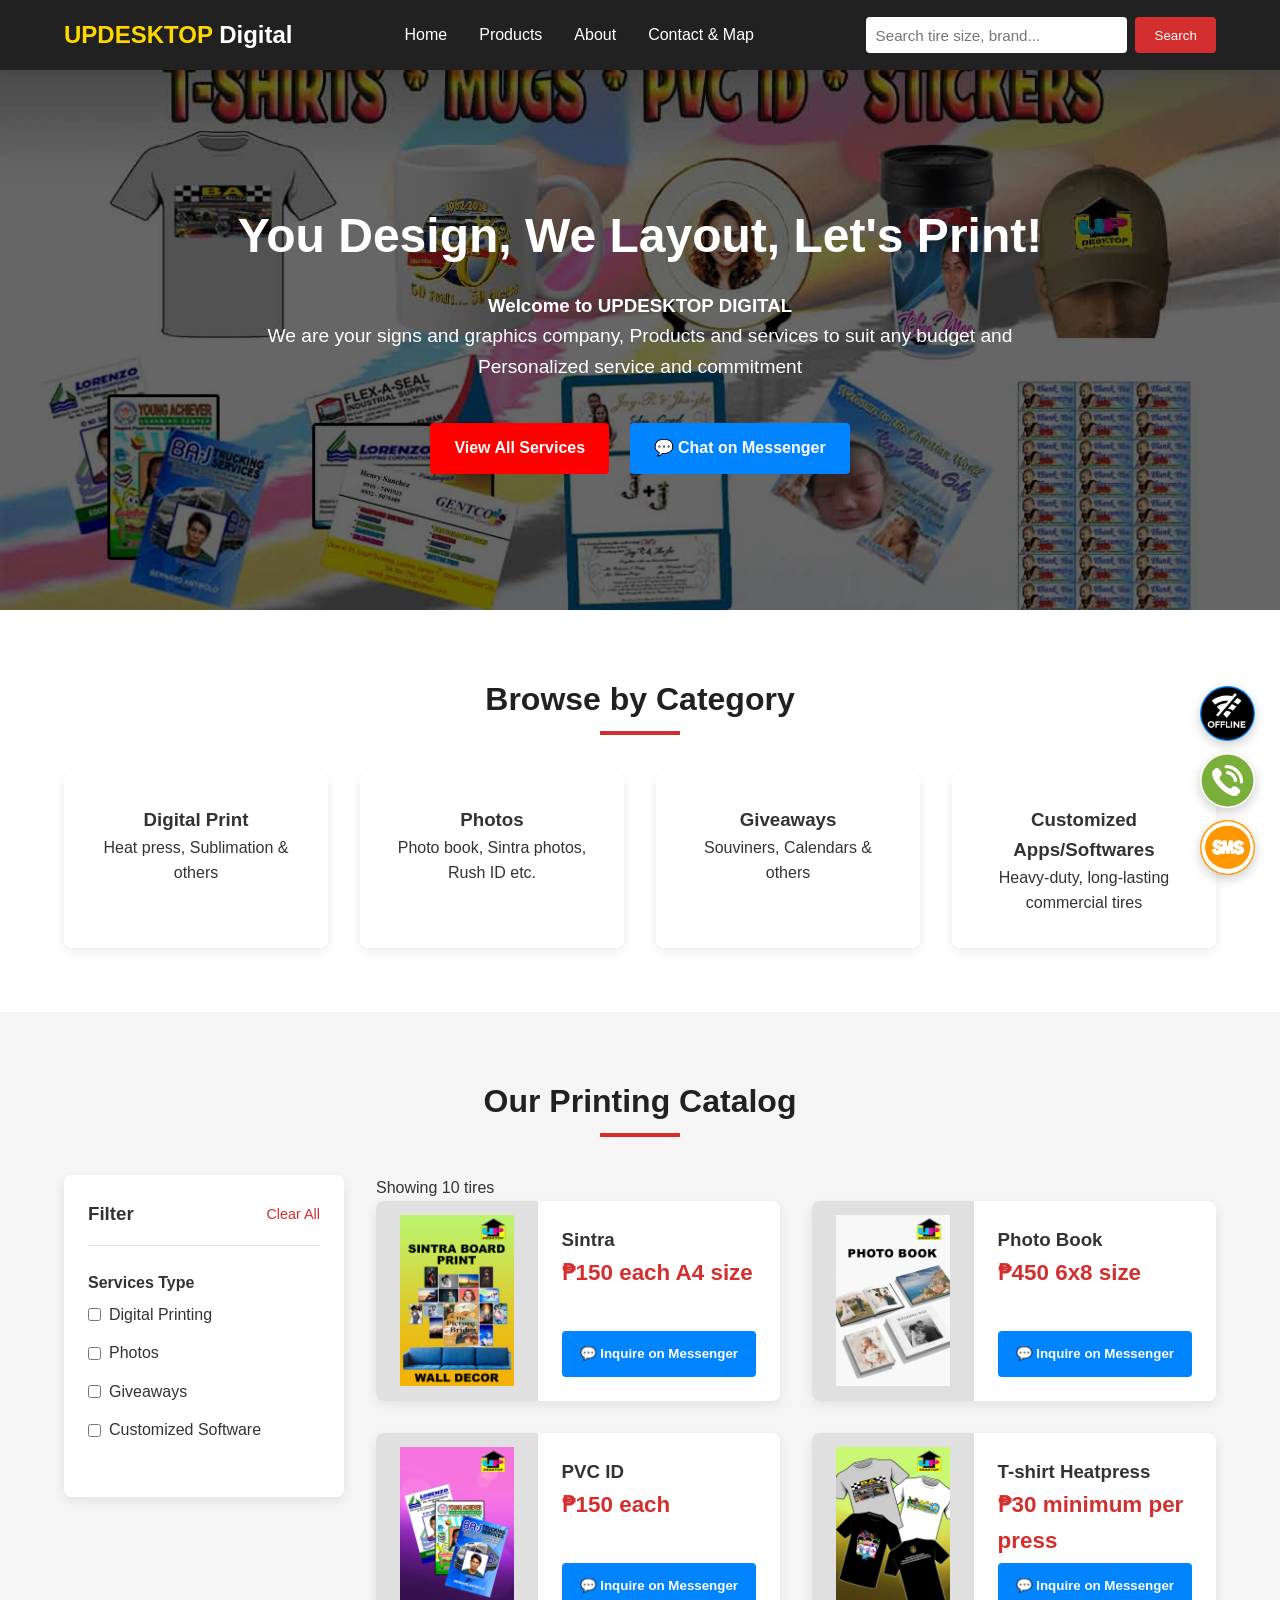
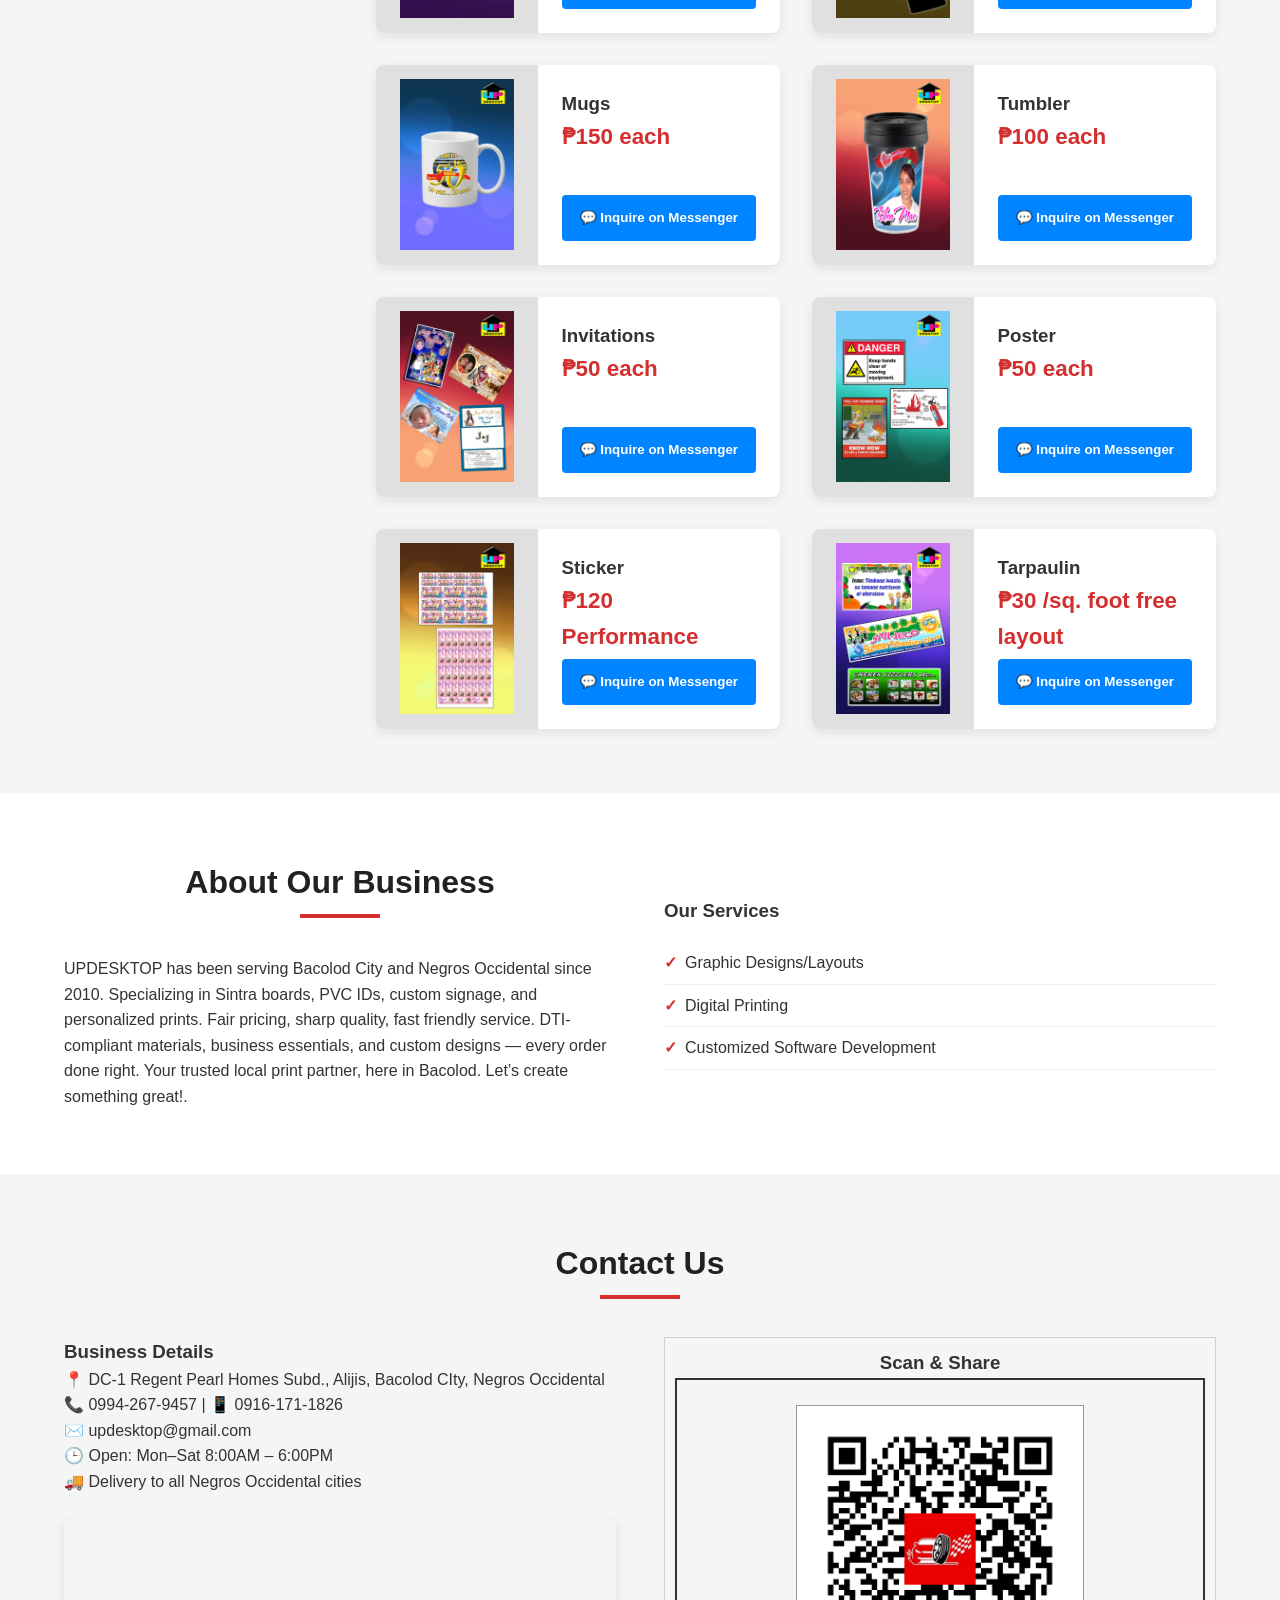
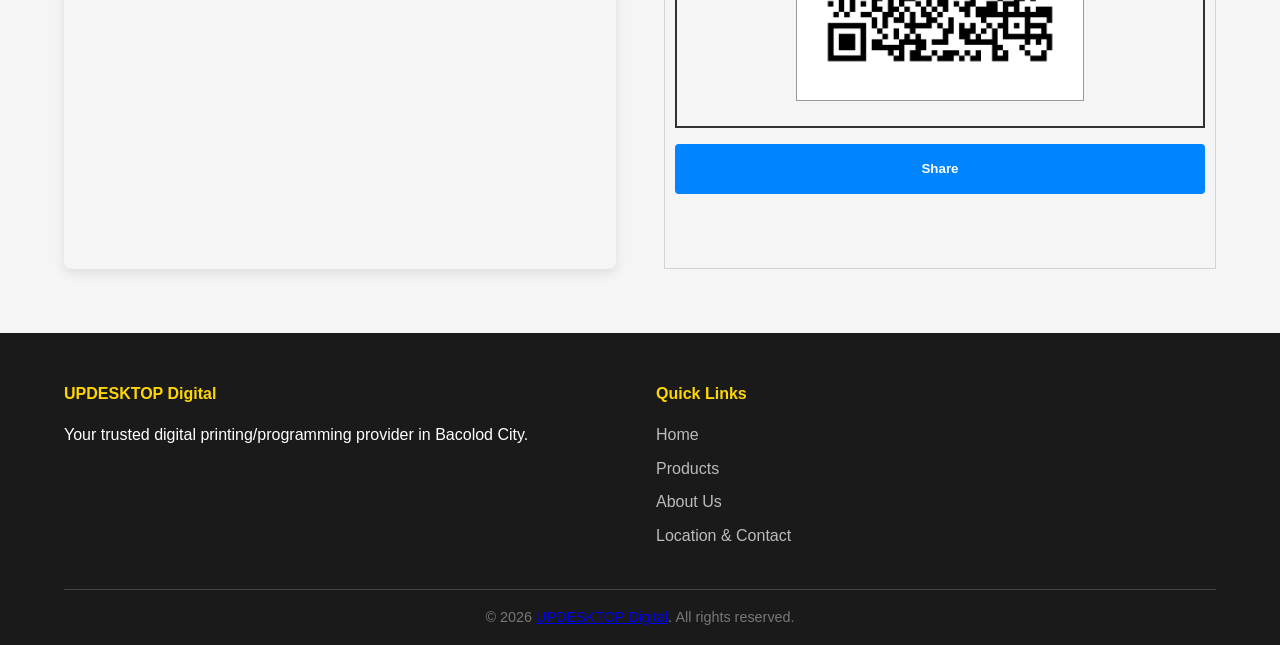
==== updesktop/index.html @ 38e4cfe5 "Add files via upload" ====
<!DOCTYPE html>
<html lang="en">
<head>
    <meta charset="UTF-8">
    <meta name="viewport" content="width=device-width, initial-scale=1.0, maximum-scale=1.0, user-scalable=no">
    <title>JEFFREY B. ENAD</title>
    <!-- PWA Meta Tags -->
    <meta name="description" content="Top-quality tires for cars, SUVs, trucks & heavy equipment in Bacolod City. Best prices, fast delivery & fitting services.">
    <meta name="theme-color" content="#d32f2f">
    <meta name="mobile-web-app-capable" content="yes">
    <meta name="apple-mobile-web-app-capable" content="yes">
    <meta name="apple-mobile-web-app-status-bar-style" content="black-translucent">
    <meta name="apple-mobile-web-app-title" content="Tire Supply">
    
    <link rel="apple-touch-icon" sizes="57x57" href="favicon/apple-icon-57x57.png">
    <link rel="apple-touch-icon" sizes="60x60" href="favicon/apple-icon-60x60.png">
    <link rel="apple-touch-icon" sizes="72x72" href="favicon/apple-icon-72x72.png">
    <link rel="apple-touch-icon" sizes="76x76" href="favicon/apple-icon-76x76.png">
    <link rel="apple-touch-icon" sizes="114x114" href="favicon/apple-icon-114x114.png">
    <link rel="apple-touch-icon" sizes="120x120" href="favicon/apple-icon-120x120.png">
    <link rel="apple-touch-icon" sizes="144x144" href="favicon/apple-icon-144x144.png">
    <link rel="apple-touch-icon" sizes="152x152" href="favicon/apple-icon-152x152.png">
    <link rel="apple-touch-icon" sizes="180x180" href="favicon/apple-icon-180x180.png">
    <link rel="icon" type="image/png" sizes="192x192"  href="favicon/android-icon-192x192.png">
    <link rel="icon" type="image/png" sizes="32x32" href="favicon/favicon-32x32.png">
    <link rel="icon" type="image/png" sizes="96x96" href="favicon/favicon-96x96.png">
    <link rel="icon" type="image/png" sizes="16x16" href="favicon/favicon-16x16.png">
    <link rel="shortcut icon" href="favicon/favicon.ico">

    <link rel="manifest" href="site.webmanifest">
    <meta name="msapplication-TileColor" content="#ffffff">
    <meta name="msapplication-TileImage" content="favicon/ms-icon-144x144.png">

    <script>
      var CURR_CLIENTCODE = '';
      var CURR_CLIENTNAME = '';
      var CURR_SITE = '';
      var CURR_MESSENGER = '';
      var CURR_TELNO='';
      var CURR_COLOR=''; var CURR_BGCOLOR='';
      var JBE_ONLINE=true;
      //var data=[];
      //const data=fetchData('./enadsys.json');
      
    </script>

    <style>
        * {
            margin: 0;
            padding: 0;
            box-sizing: border-box;
            font-family: 'Segoe UI', Tahoma, Geneva, Verdana, sans-serif;
        }

        :root {
            --primary: #d32f2f;
            --secondary: #212121;
            --accent: #fbc02d;
            --light: #f5f5f5;
            --dark: #1a1a1a;
            --text: #333;
            --white: #ffffff;
            --border: #ddd;
            --messenger: #0084ff;
            --call: #28a745;
            --email: #ff9800;
        }

        body {
            color: var(--text);
            line-height: 1.6;
        }

        /* Header */
        header {
            background: var(--secondary);
            padding: 1rem 5%;
            position: sticky;
            top: 0;
            z-index: 100;
            box-shadow: 0 2px 10px rgba(0,0,0,0.1);
        }

        .nav-container {
            max-width: 1400px;
            margin: 0 auto;
            display: flex;
            justify-content: space-between;
            align-items: center;
            flex-wrap: wrap;
            gap: 1rem;
        }

        .logo {
            font-size: 1.5rem;
            font-weight: 700;
            color: var(--accent);
            text-decoration: none;
            cursor: pointer;
        }

        .logo span { color: var(--white); }

        .nav-links {
            display: flex;
            gap: 2rem;
            list-style: none;
        }

        .nav-links a {
            color: var(--white);
            text-decoration: none;
            font-weight: 500;
            transition: color 0.3s;
        }

        .nav-links a:hover { color: var(--accent); }

        .search-bar {
            display: flex;
            gap: 0.5rem;
            flex: 1;
            max-width: 350px;
        }

        .search-bar input {
            flex: 1;
            padding: 0.6rem;
            border: none;
            border-radius: 4px;
            font-size: 0.95rem;
        }

        .search-bar button {
            background: var(--primary);
            color: var(--white);
            border: none;
            padding: 0.6rem 1.2rem;
            border-radius: 4px;
            cursor: pointer;
            transition: background 0.3s;
            font-weight: 500;
        }

        .search-bar button:hover { background: #b71c1c; }

        .mobile-menu {
            display: none;
            font-size: 2rem;
            cursor: pointer;
            padding: 0.5rem;
            line-height: 1;
            user-select: none;
        }

        @media (max-width: 768px) {
            .mobile-menu { display: block; }
            .nav-links {
                display: none;
                width: 100%;
                flex-direction: column;
                gap: 1rem;
                padding: 1rem 0;
                margin-top: 0.5rem;
                border-top: 1px solid #444;
            }
            .nav-links.active { display: flex; }
            .search-bar {
                order: 3;
                width: 100%;
                max-width: 100%;
                margin-top: 0.5rem;
            }
        }

        /* Hero Section */
        .hero {
            background: linear-gradient(rgba(0,0,0,0.6), rgba(0,0,0,0.6)), url('mainpic.jpg?ixlib=rb-4.0.3&auto=format&fit=crop&w=1470&q=80') center/cover no-repeat;
            color: var(--white);
            padding: 8rem 5%;
            text-align: center;
        }

        .hero h1 { font-size: 3rem; margin-bottom: 1rem; }
        .hero p {
            font-size: 1.2rem;
            margin-bottom: 2rem;
            max-width: 800px;
            margin-inline: auto;
        }

        .btn {
            display: inline-flex;
            align-items: center;
            gap: 0.5rem;
            padding: 0.8rem 1.5rem;
            color: var(--white);
            text-decoration: none;
            border-radius: 4px;
            font-weight: 600;
            transition: background 0.3s;
            margin: 0.5rem;
            border: none;
            cursor: pointer;
            font-size: 1rem;
            background:red;
        }

        .btn:hover { filter: brightness(0.9); }
        .btn-primary { background: var(--primary); }
        .btn-messenger { background: var(--messenger); }
        .btn-call { background: var(--call); }
        .btn-email { background: var(--email); }

        /* Floating Action Buttons */
        .floating-buttons {
            position: fixed;
            bottom: 25px;
            right: 25px;
            display: flex;
            flex-direction: column;
            gap: 12px;
            z-index: 999;
        }
        .float-btn {
            width: 55px;
            height: 55px;
            border-radius: 50%;
            display: flex;
            align-items: center;
            justify-content: center;
            font-size: 24px;
            color: white;
            text-decoration: none;
            box-shadow: 0 4px 12px rgba(0,0,0,0.2);
            transition: transform 0.3s;
        }
        .float-btn:hover { transform: scale(1.1); }
        .float-messenger { background: var(--messenger); }
        .float-call { background: var(--call); background:white; }
        .float-email { background: var(--email); }

        @media (max-width: 768px) {
            .floating-buttons { bottom: 20px; right: 20px; }
            .float-btn { width: 48px; height: 48px; font-size: 20px; }
            .hero h1 { font-size: 2rem; }
        }

        /* Sections */
        section {
            padding: 4rem 5%;
            max-width: 1400px;
            margin: 0 auto;
        }

        .section-title {
            text-align: center;
            font-size: 2rem;
            margin-bottom: 3rem;
            color: var(--secondary);
            position: relative;
        }
        .section-title::after {
            content: '';
            width: 80px;
            height: 4px;
            background: var(--primary);
            position: absolute;
            bottom: -10px;
            left: 50%;
            transform: translateX(-50%);
        }

        /* Categories */
        .categories-grid {
            display: grid;
            grid-template-columns: repeat(auto-fit, minmax(250px, 1fr));
            gap: 2rem;
        }
        .category-card {
            background: var(--white);
            border-radius: 8px;
            box-shadow: 0 4px 12px rgba(0,0,0,0.08);
            padding: 2rem;
            text-align: center;
            transition: transform 0.3s;
            cursor: pointer;
        }
        .category-card:hover { transform: translateY(-8px); }

        /* Products Layout */
        .products-layout {
            display: grid;
            grid-template-columns: 280px 1fr;
            gap: 2rem;
            margin-top: 2rem;
        }
        .filter-sidebar {
            background: var(--white);
            border-radius: 8px;
            box-shadow: 0 4px 12px rgba(0,0,0,0.08);
            padding: 1.5rem;
            height: fit-content;
            position: sticky;
            top: 100px;
        }
        .filter-header {
            display: flex;
            justify-content: space-between;
            align-items: center;
            margin-bottom: 1.5rem;
            padding-bottom: 1rem;
            border-bottom: 1px solid var(--border);
        }
        .clear-filters {
            color: var(--primary);
            background: none;
            border: none;
            cursor: pointer;
            font-size: 0.9rem;
            font-weight: 500;
        }
        .filter-group { margin-bottom: 1.5rem; }
        .filter-option {
            display: flex;
            align-items: center;
            gap: 0.5rem;
            padding: 0.4rem 0;
            cursor: pointer;
        }
        .sort-select {
            width: 100%;
            padding: 0.5rem;
            border: 1px solid var(--border);
            border-radius: 4px;
            margin-top: 0.5rem;
        }
        .products-grid {
            display: grid;
            grid-template-columns: repeat(auto-fill, minmax(280px, 1fr));
            gap: 2rem;
        }
        .product-card {
            background: var(--white);
            border-radius: 8px;
            box-shadow: 0 4px 12px rgba(0,0,0,0.08);
            overflow: hidden;
            transition: transform 0.3s;
        }
        .product-card:hover { transform: translateY(-5px); }
        .product-img {
            width: 100%;
            height: 200px;
            background: #e0e0e0;
            display: flex;
            align-items: center;
            justify-content: center;
            font-size: 1.1rem;
            font-weight: 500;
            color: #757575;
        }
        .product-info { padding: 1.5rem; }
        .product-tags { display: flex; gap: 0.5rem; flex-wrap: wrap; margin-bottom: 1rem; }
        .tag { font-size: 0.75rem; padding: 0.2rem 0.5rem; border-radius: 3px; background: var(--light); }
        .tag.new { background: #e8f5e9; color: #2e7d32; }
        .tag.stock { background: #fff3e0; color: #e65100; }
        .product-price { font-size: 1.4rem; font-weight: 700; color: var(--primary); margin-bottom: 1rem; }
        .inquire-btn {
            width: 100%;
            padding: 0.7rem;
            background: var(--messenger);
            color: var(--white);
            border: none;
            border-radius: 4px;
            font-weight: 600;
            cursor: pointer;
            transition: background 0.3s;
            display: flex;
            align-items: center;
            justify-content: center;
            gap: 0.5rem;
        }
        .inquire-btn:hover { background: #0078e7; }
        .no-results { grid-column: 1/-1; text-align: center; padding: 4rem 2rem; color: #666; }

        /* Others */
        .two-col { display: grid; grid-template-columns: 1fr 1fr; gap: 3rem; align-items: center; }
        .services-list { list-style: none; margin-top: 1rem; }
        .services-list li { padding: 0.5rem 0; border-bottom: 1px solid #eee; }
        .services-list li::before { content: "✓"; color: var(--primary); font-weight: bold; margin-right: 0.5rem; }
        .contact-container { display: grid; grid-template-columns: 1fr 1fr; gap: 3rem; }
        .contact-form input, .contact-form textarea {
            width: 100%;
            padding: 0.8rem;
            margin-bottom: 1rem;
            border: 1px solid #ddd;
            border-radius: 4px;
            font-size: 1rem;
        }
        .contact-form button {
            width: 100%;
            padding: 0.8rem;
            background: var(--primary);
            color: var(--white);
            border: none;
            border-radius: 4px;
            font-weight: 600;
            cursor: pointer;
        }
        .contact-buttons {
            display: flex;
            flex-wrap: wrap;
            justify-content: center;
            gap: 0.8rem;
            margin-top: 1.5rem;
        }
        .map-container {
            margin-top: 1.5rem;
            border-radius: 8px;
            overflow: hidden;
            box-shadow: 0 4px 12px rgba(0,0,0,0.1);
            height: 350px;
        }
        .map-container iframe { width: 100%; height: 100%; border: 0; }
        footer { background: var(--dark); color: var(--white); padding: 3rem 5% 1rem; }
        .footer-content {
            max-width: 1400px;
            margin: 0 auto;
            display: grid;
            grid-template-columns: repeat(auto-fit, minmax(250px, 1fr));
            gap: 2rem;
            margin-bottom: 2rem;
        }
        .footer-col h4 { color: var(--accent); margin-bottom: 1rem; }
        .footer-col ul { list-style: none; }
        .footer-col ul li { margin-bottom: 0.5rem; }
        .footer-col ul li a { color: #bbb; text-decoration: none; }
        .footer-col ul li a:hover { color: var(--accent); }
        .copyright { padding-top: 1rem; border-top: 1px solid #444; color: #777; font-size: 0.9rem; text-align: center;}

        #snackbar {
        visibility: hidden;
        min-width: 250px;
        margin-left: -125px;
        background-color: #333;
        color: #fff;
        text-align: center;
        border-radius: 20px;
        padding: 16px;
        position: fixed;
        z-index: 1000;
        left: 50%;
        bottom: 100px;
        font-size: 17px;

        width:80%;
        left:10%; right:10%;
        margin:0 auto;
        height:auto; 
        }

        #snackbar.show {
        visibility: visible;
        -webkit-animation: fadein 0.5s, fadeout 0.5s 2.5s;
        animation: fadein 0.5s, fadeout 0.5s 2.5s;
        }

        /* Outer container */
        .outer {
        /* Enable Flexbox */
        display: flex;
        justify-content: center;   /* Horizontal center */
        align-items: center;       /* Vertical center */

        /* Define size so vertical centering works */
        width: 100%;
        height: 350px;
        border: 2px solid #333;
        background: #f5f5f5; 
        }

        /* Inner div to be centered */
        .inner {
        padding: 20px;
        background: white;
        border: 1px solid #999;
        }

        @media (max-width: 992px) {
            .products-layout, .two-col, .contact-container { grid-template-columns: 1fr; }
            .filter-sidebar { position: static; }
        }
    
    </style>
</head>
<body>
<div id="snackbar"></div> 
<!-- Floating Contact Buttons -->
<div class="floating-buttons">
    <!--a id="messengerLink" target="_blank" rel="noopener noreferrer" class="float-btn float-messenger" title="Chat with us on Messenger"><img src="../zzz_main/img/msgr.png" style="height:100%;"/></a-->
    <a href="javascript:jmessenger(2)"  class="float-btn float-messenger" title="Chat with us on Messenger"><img id="div_msgr" src="../zzz_main/img/offline.png" style="height:100%;"/></a>
    <a href="javascript:callText('call')" class="float-btn float-call" title="Call Us"><img src="../zzz_main/img/telephone.png" style="height:100%;"/></a>
    <a href="javascript:callText('text')" class="float-btn float-email" title="Send SMS"><img src="../zzz_main/img/sms.png" style="height:100%;"/></a>
</div>

<!-- Header -->
<header>
    <div class="nav-container">
        <div class="logo" style="color:white;" onclick="document.getElementById('home').scrollIntoView({behavior:'smooth'})">
          <span id="div_clientname" style="color:gold;"></span></span>
          <span>Digital</span>
        </div>
        <ul class="nav-links" id="mobile-nav">
            <li><a href="#home">Home</a></li>
            <li><a href="#products">Products</a></li>
            <li><a href="#about">About</a></li>
            <li><a href="#contact">Contact & Map</a></li>
        </ul>
        <div class="search-bar">
            <input type="text" id="main-search" placeholder="Search tire size, brand...">
            <button onclick="applyFilters()">Search</button>
        </div>
        <div class="mobile-menu" id="menu-toggle" style="color:white;">☰</div>
    </div>
</header>

<!-- Hero -->
<section class="hero" id="home">
    <h1>You Design, We Layout, Let's Print!</h1>
    <h3>Welcome to UPDESKTOP DIGITAL</h3>
    <p>
    We are your signs and graphics company, 
    Products and services to suit any budget and
    Personalized service and commitment
    </p>
    <a href="#products" class="btn">View All Services</a>
    <!--a href="https://m.me/radzspeed.bacolod?text=Hello%20Negros%20Tire%20Supply!%20I%20need%20tires%20for%20my%20vehicle." target="_blank" class="btn btn-messenger">💬 Chat on Messenger</a-->
    <a href="javascript:jmessenger(1)" class="btn btn-messenger">💬 Chat on Messenger</a>
</section>

<!-- Categories -->
<section id="categories">
    <h2 class="section-title">Browse by Category</h2>
    <div class="categories-grid">
        <div class="category-card" onclick="setCategory('digital')">
            <h3>Digital Print</h3>
            <p>Heat press, Sublimation & others</p>
        </div>
        <div class="category-card" onclick="setCategory('photo')">
            <h3>Photos</h3>
            <p>Photo book, Sintra photos, Rush ID etc.</p>
        </div>
        
        <div class="category-card" onclick="setCategory('giveaways')">
            <h3>Giveaways</h3>
            <p>Souviners, Calendars & others</p>
        </div>
        <div class="category-card" onclick="setCategory('software')">
            <h3>Customized Apps/Softwares</h3>
            <p>Heavy-duty, long-lasting commercial tires</p>
        </div>
    </div>
</section>

<!-- Products -->
<section id="products" style="background: var(--light);">
    <h2 class="section-title">Our Printing Catalog</h2>
    <div class="products-layout">
        <aside class="filter-sidebar">
            <div class="filter-header">
                <h3>Filter</h3>
                <button class="clear-filters" onclick="clearAllFilters()">Clear All</button>
            </div>
            <div class="filter-group">
                <h4>Services Type</h4>
                <label class="filter-option"><input type="checkbox" value="digital" class="filter-type"> Digital Printing</label>
                <label class="filter-option"><input type="checkbox" value="photo" class="filter-type"> Photos</label>
                <label class="filter-option"><input type="checkbox" value="giveaways" class="filter-type"> Giveaways</label>
                <label class="filter-option"><input type="checkbox" value="software" class="filter-type"> Customized Software</label>
            </div>
            <!--div class="filter-group">
                <h4>Brand</h4>
                <label class="filter-option"><input type="checkbox" value="Michelin" class="filter-brand"> Michelin</label>
                <label class="filter-option"><input type="checkbox" value="Bridgestone" class="filter-brand"> Bridgestone</label>
                <label class="filter-option"><input type="checkbox" value="Dunlop" class="filter-brand"> Dunlop</label>
                <label class="filter-option"><input type="checkbox" value="Goodyear" class="filter-brand"> Goodyear</label>
                <label class="filter-option"><input type="checkbox" value="Panther" class="filter-brand"> Panther</label>
            </div>
            <div class="filter-group">
                <h4>Price 1Range (₱)</h4>
                <label class="filter-option"><input type="checkbox" value="0-5000" class="filter-price"> Under ₱5,000</label>
                <label class="filter-option"><input type="checkbox" value="5000-10000" class="filter-price"> ₱5,000 – ₱10,000</label>
                <label class="filter-option"><input type="checkbox" value="10000+" class="filter-price"> Above ₱10,000</label>
            </div>
            <div class="filter-group">
                <h4>Sort By</h4>
                <select class="sort-select" id="sort-option" onchange="applyFilters()">
                    <option value="default">Featured</option>
                    <option value="price-asc">Price: Low to High</option>
                    <option value="price-desc">Price: High to Low</option>
                    <option value="name">Name A–Z</option>
                </select>
            </!div-->
        </aside>
        <div class="products-main">
            <div class="products-top-bar"><div id="results-count">Showing 8 tires</div></div>
            <div class="products-grid" id="products-grid"></div>
        </div>
    </div>
</section>

<!-- About -->
<section id="about">
    <div class="two-col">
        <div>
            <h2 class="section-title">About Our Business</h2>
            <p><span id="about_clientname">UPDESKTOP Digital</span> has been serving Bacolod City and Negros Occidental since 2010. Specializing in Sintra boards, PVC IDs, custom signage, and personalized prints. Fair pricing, sharp quality, fast friendly service. DTI-compliant materials, business essentials, and custom designs — every order done right. Your trusted local print partner, here in Bacolod. Let’s create something great!.</p>
        </div>
        <div>
            <h3>Our Services</h3>
            <ul class="services-list">
                <li>Graphic Designs/Layouts</li>
                <li>Digital Printing</li>
                <li>Customized Software Development</li>                
            </ul>
        </div>
    </div>
</section>

<!-- Contact & Map -->
<section id="contact" style="background: var(--light);">
    <h2 class="section-title">Contact Us</h2>
    <div class="contact-container">

        <div class="contact-details">
            <h3>Business Details</h3>
            <!--p>📍 123 Lacson Street, Bacolod City, Negros Occidental</p>
            <p>📞 034 123 4567 | 📱 0917 123 4567</p>
            <p>✉️ info@negrostiresupply.ph</p>
            <p>🕒 Open: Mon–Sat 8:00AM – 6:00PM</p>
            <p>🚚 Delivery to all Negros Occidental cities</p-->

            <p id="biz_address">📍 123 Lacson Street, Bacolod City, Negros Occidental</p>
            <p id="biz_tel">📞 034 123 4567 | 📱 0917 123 4567</p>
            <p id="biz_email">✉️ info@negrostiresupply.ph</p>
            <p>🕒 Open: Mon–Sat 8:00AM – 6:00PM</p>
            <p>🚚 Delivery to all Negros Occidental cities</p>
            <div class="map-container">
                <iframe id="mapFrame" src="https://www.google.com/maps/embed?pb=!1m18!1m12!1m3!1d3943.5678901234567!2d123.0319999!3d10.6704999!2m3!1f0!2f0!3f0!3m2!1i1024!2i768!4f13.1!3m3!1m2!1s0x33a9970f1e8e7b1d%3A0x7c5a3e6f9d8b7c6d!2sLacson%20St%2C%20Bacolod%20City!5e0!3m2!1sen!2sph!4v1721048400000" allowfullscreen loading="lazy"></iframe>
            </div>            
        </div>

        <div class="contact-details" style="height:auto;border:1px solid lightgray;padding:10px;">
            <h3 style="text-align: center;height:30px;">Scan & Share</h3>
            <div class="outer">
              <div id="div_qrcode" class="inner"></div>
            </div>
            <button type="submit" onclick="share_app()" class="inquire-btn" style="width:100%;height:50px;margin-top:3%;">Share</button>
        </div> 

    </div>
</section>

<footer>
    <div class="footer-content">
        <div class="footer-col"><h4 id="footer_clientname">Negros Tire Supply</h4><p>Your trusted digital printing/programming provider in Bacolod City.</p></div>
        <div class="footer-col">
            <h4>Quick Links</h4>
            <ul>
                <li><a href="#home">Home</a></li>
                <li><a href="#products">Products</a></li>
                <li><a href="#about">About Us</a></li>
                <li><a href="#contact">Location & Contact</a></li>
            </ul>
        </div>
        <!--div class="footer-col">
            <h4>Brands</h4>
            <ul>
                <li><a href="#">Michelin</a></li>
                <li><a href="#">Bridgestone</a></li>
                <li><a href="#">Dunlop</a></li>
                <li><a href="#">Goodyear</a></li>
            </ul>
        </!div-->
    </div>
    <div class="copyright">© 2026 <a href="https://facebook.com/updesktop">UPDESKTOP Digital</a>. All rights reserved.</div>
   
</footer>

<script type='text/javascript' src='../zzz_main/qrcode.min.js'></script>
<script type='text/javascript' src='../zzz_main/app.js'></script>
<script type='text/javascript' src='../zzz_main/lib.js'></script>
<script>
  //const url = document.getElementById('urlInput').value.trim();
  //  const logo = document.getElementById('logoInput').value.trim();
// PWA SW
if ('serviceWorker' in navigator) {
    window.addEventListener('load', () => {
        navigator.serviceWorker.register('sw_upd.js')
            .then(() => console.log('PWA Service Worker Registered'))
            .catch(err => console.log('SW Error:', err));
    });
}

//const data=fetchData('./enadsys.json');
start_app();

// Mobile Menu
document.getElementById('menu-toggle').addEventListener('click', () => document.getElementById('mobile-nav').classList.toggle('active'));
document.querySelectorAll('#mobile-nav a').forEach(link => {
    link.addEventListener('click', () => { if(window.innerWidth <=768) document.getElementById('mobile-nav').classList.remove('active'); });
});



let tireProducts = [];

fetch('db/stock.json')
  .then(response => response.json())
  .then(data => {
    tireProducts = data;
    renderProducts(tireProducts); // Show products once loaded
  })
  .catch(error => console.error('Error loading JSON:', error));

function renderProducts(products) {    
    const grid = document.getElementById('products-grid');
    const count = document.getElementById('results-count');
    if (!products.length) {
        grid.innerHTML = `<div class="no-results">No tires match your filters.</div>`;
        count.textContent = "Showing 0 tires";
        return;
    }
    count.textContent = `Showing ${products.length} tire${products.length!==1?'s':''}`;
    grid.innerHTML = products.map(t => `
        <div class="product-card">
            <div style="float:left;width:40%;padding:5px;" class="product-img"><img src="${t.img}" style="width:auto;height:90%;" /></div>
            <div style="float:left;width:60%;height:100%;" class="product-info">         
                <h3 class="product-name" style="display:block;height:20%;margin:0px;background:none;">${t.name}</h3>
                <p class="product-price" style="display:block;height:50%;margin:0px;background:none;">₱${t.price.toLocaleString()} ${t.txprice}</p>
                <button class="inquire-btn" style="height:30%;margin:0px;" onclick="inquireTire('${t.name}','${t.size}')">💬 Inquire on Messenger</button>
            </div>
        </div>
    `).join('');
}

function inquireTire(name, size) {
    if(!JBE_ONLINE){ snackBar('OFFLINE'); return; }
    const msg = encodeURIComponent(
        `Hello ${CURR_CLIENTNAME}! I want to inquire about:
        - Print: ${name}
        - Size: ${size}

        Please send price & availability. Thank you!`
    );
    window.open(`https://${CURR_MESSENGER}?text=${msg}`, '_blank');
}

function applyFilters() {
    const q = document.getElementById('main-search').value.toLowerCase().trim();
    const types = Array.from(document.querySelectorAll('.filter-type:checked')).map(c=>c.value);
    const brands = Array.from(document.querySelectorAll('.filter-brand:checked')).map(c=>c.value);
    const prices = Array.from(document.querySelectorAll('.filter-price:checked')).map(c=>c.value);
    //const sort = document.getElementById('sort-option').value;

    //window.location.hash = '#product';

    let filtered = tireProducts.filter(t => {
        // Fixed: Added safe check for null/undefined values in search
        const matchQ = !q || [t.name, t.size, t.brand].some(x => 
            x && x.toLowerCase().includes(q)
        );
        
        const matchType = !types.length || types.includes(t.type);
        const matchBrand = !brands.length || brands.includes(t.brand);
        
        let matchPrice = true;
        if (prices.length) {
            matchPrice = prices.some(r => {
                // Fixed: Use consistent range logic (0-5000 includes 0)
                if (r === '0-5000') return t.price >= 0 && t.price < 5000;
                if (r === '5000-10000') return t.price >= 5000 && t.price <= 10000;
                if (r === '10000+') return t.price >= 10000; // Fixed: include exactly 10000
                return false;
            });
        }

        // Smooth scroll to the section with id="products"
        const targetSection = document.getElementById('results-count');
        if (targetSection) {
            targetSection.scrollIntoView({
            behavior: 'smooth', // smooth animation
            block: 'start'      // align to top
            });
        }

        return matchQ && matchType && matchBrand && matchPrice;
    });

    // Fixed: Use else-if to prevent multiple sorts
    if (sort === 'price-asc') {
        filtered.sort((a, b) => a.price - b.price);
    } else if (sort === 'price-desc') {
        filtered.sort((a, b) => b.price - a.price);
    } else if (sort === 'name') {
        filtered.sort((a, b) => a.name.localeCompare(b.name));
    }
    
    renderProducts(filtered);
}

function clearAllFilters() {
    document.getElementById('main-search').value='';
    document.querySelectorAll('.filter-type,.filter-brand,.filter-price').forEach(c=>c.checked=false);
    //document.getElementById('sort-option').value='default';
    applyFilters();
}

function setCategory(type) {
    console.log('function setCategory',type);
    clearAllFilters();
    document.querySelector(`.filter-type[value="${type}"]`).checked=true;
    applyFilters();
    document.getElementById('products').scrollIntoView({behavior:'smooth'});
}

// Smooth Scroll
document.querySelectorAll('a[href^="#"]').forEach(a=>{
    a.addEventListener('click',e=>{
        e.preventDefault();
        const id = a.getAttribute('href');
        if(id==='#') return;
        const el = document.querySelector(id);
        if(el) el.scrollIntoView({behavior:'smooth'});
    });
});

// Form
/*
document.querySelector('.contact-form').addEventListener('submit',e=>{
    e.preventDefault();
    alert('Thank you! We will reply within 24 hours.');
    e.target.reset();
});
*/

// Init
document.addEventListener('DOMContentLoaded',()=>{
    renderProducts(tireProducts);
    document.querySelectorAll('.filter-type,.filter-brand,.filter-price').forEach(c=>c.addEventListener('change',applyFilters));
    document.getElementById('main-search').addEventListener('keydown',e=>{if(e.key==='Enter') applyFilters();});
});
</script>
</body>
</html>
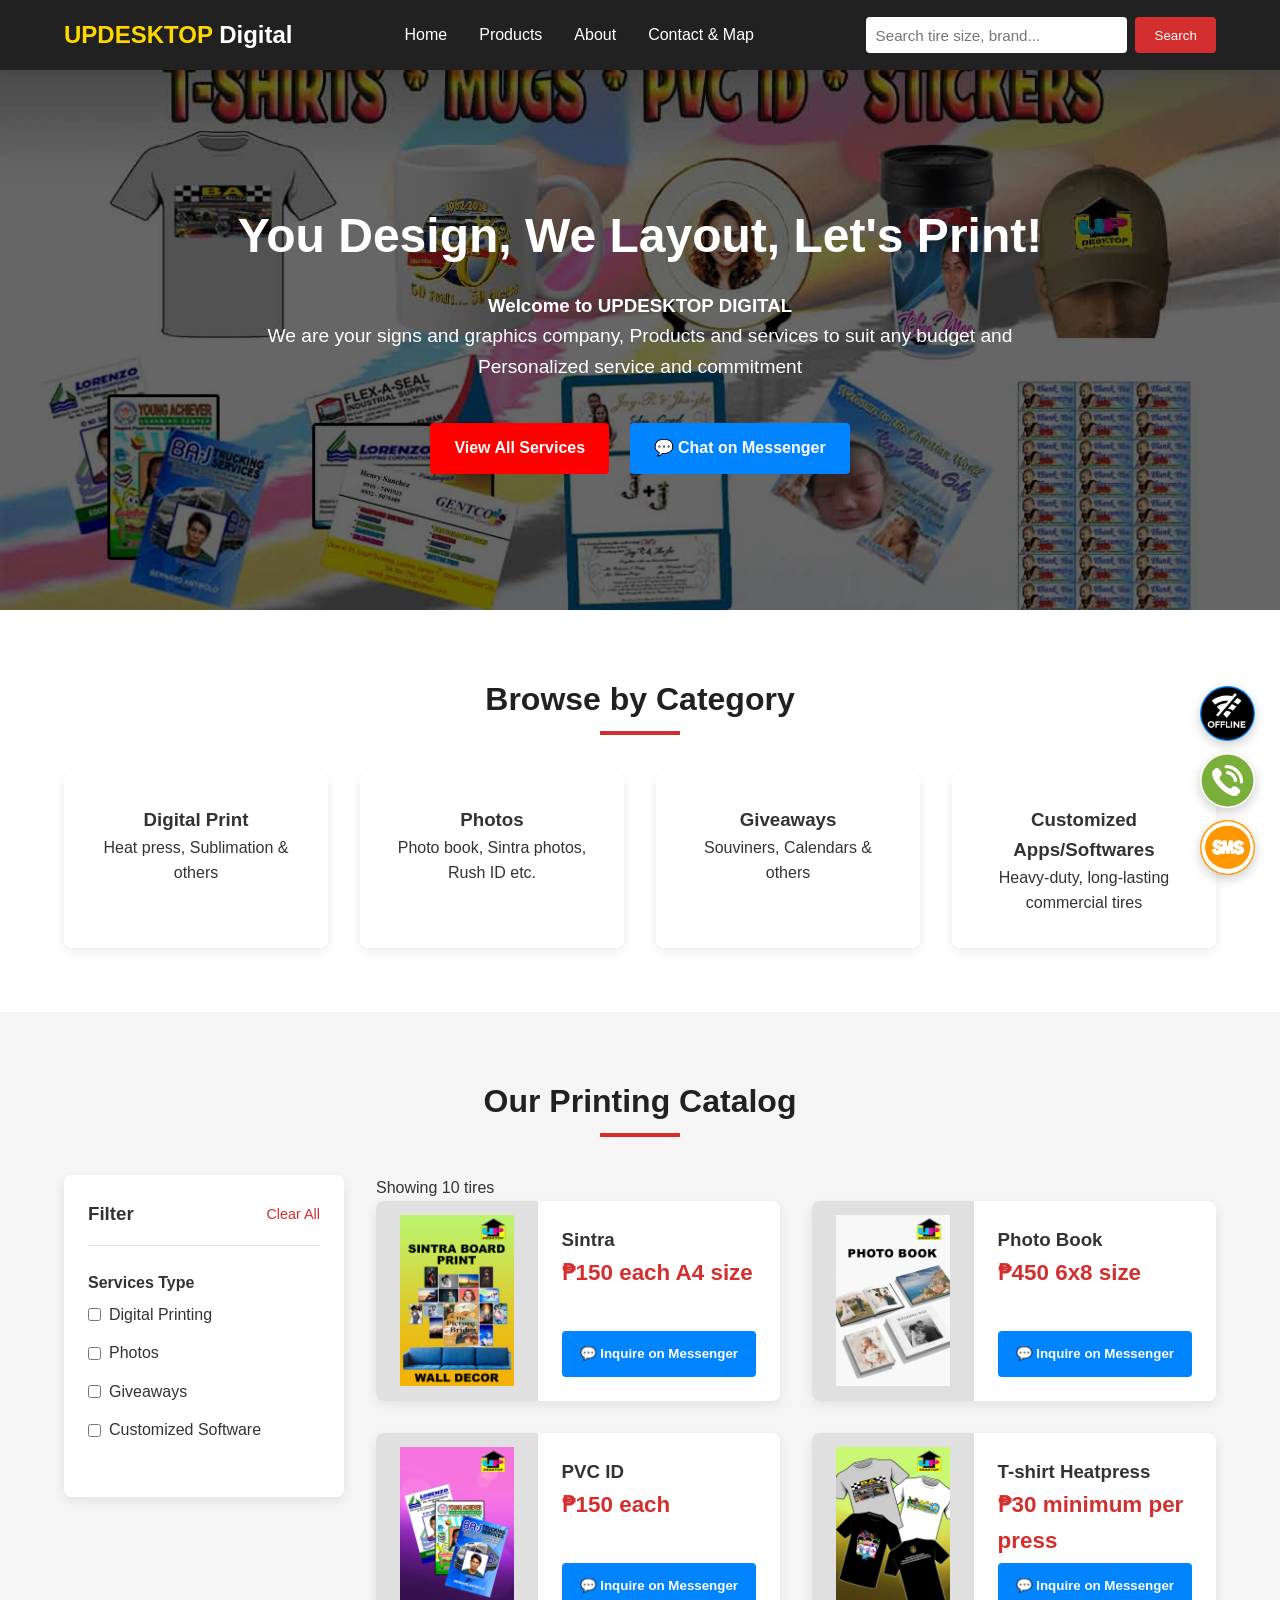
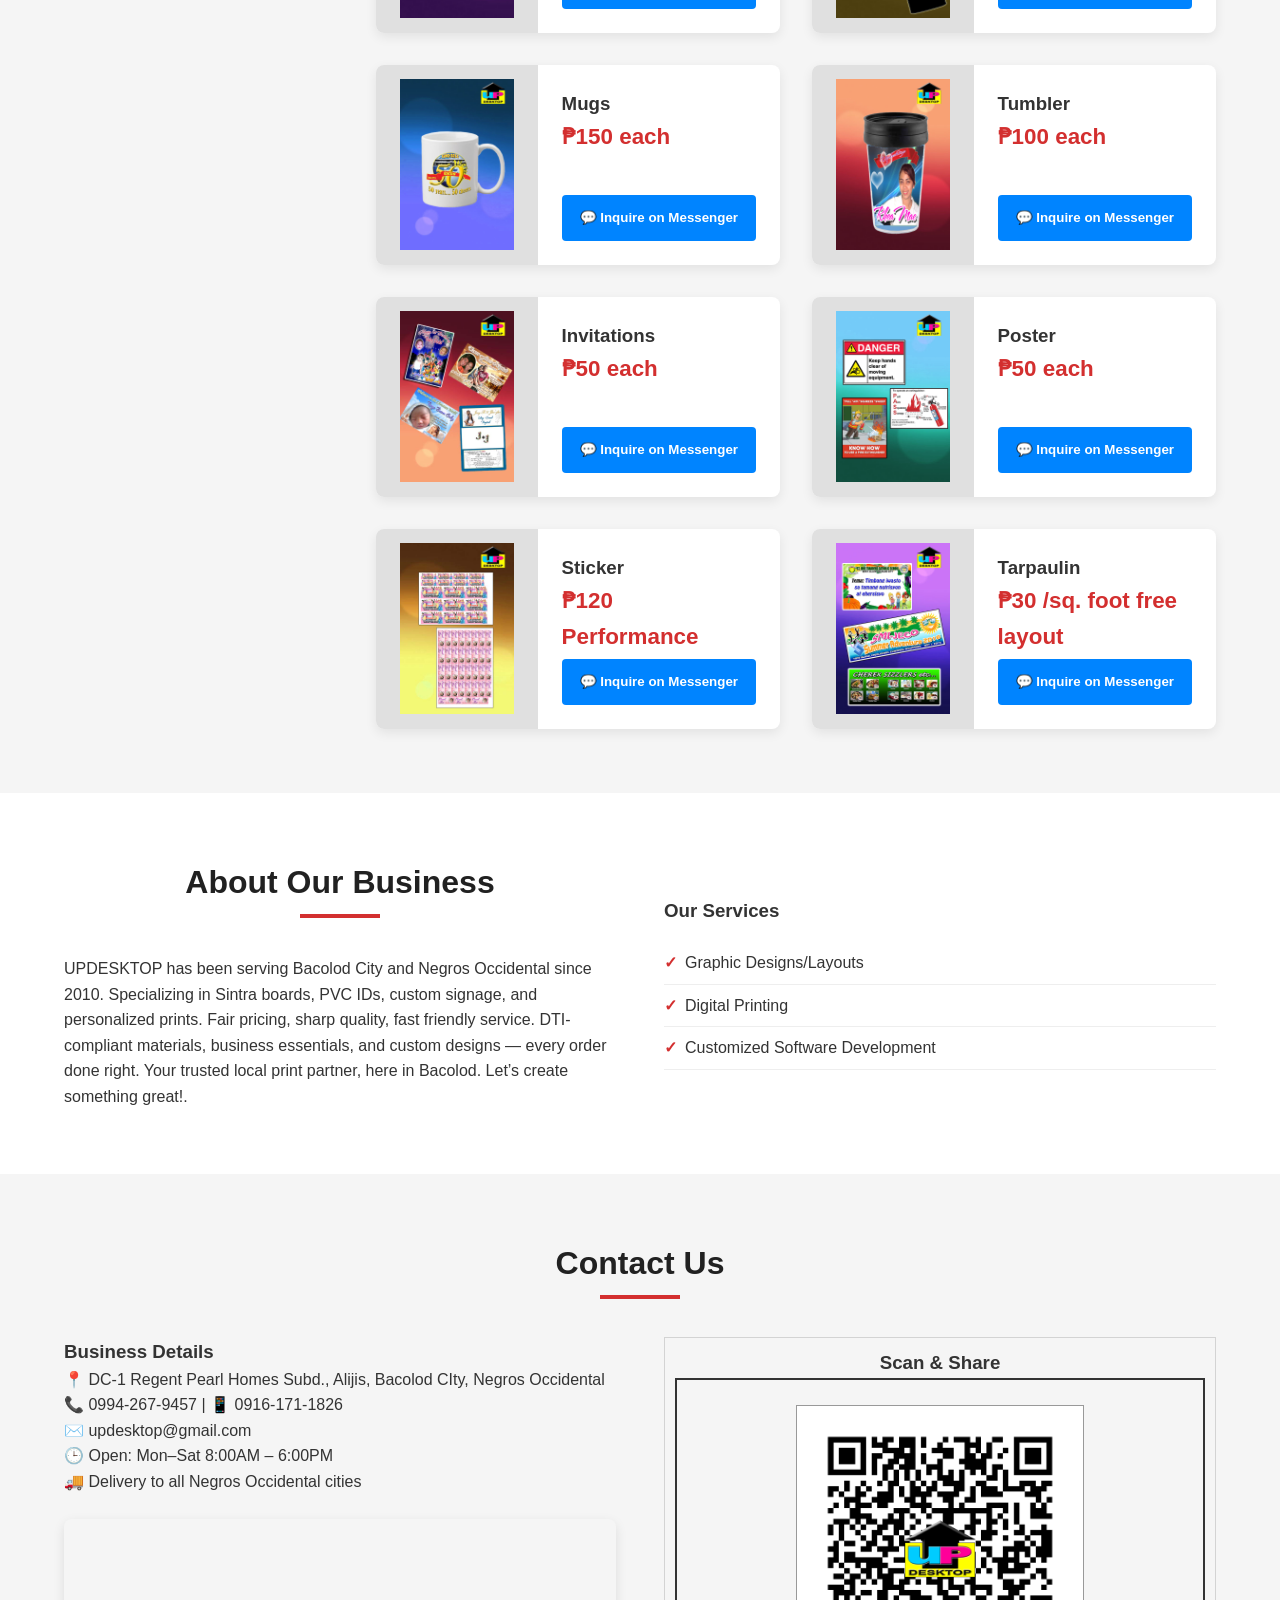
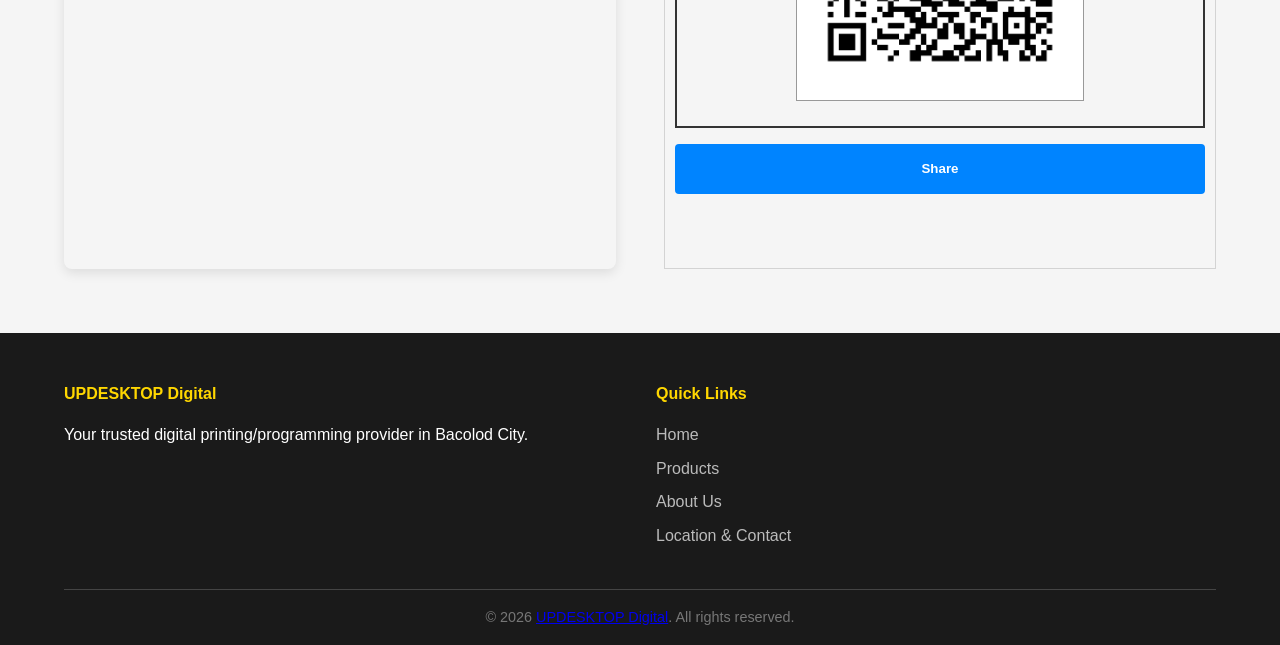
==== commit a2f6fba6: "Add files via upload" ====
--- a/updesktop/index.html
+++ b/updesktop/index.html
@@ -640,13 +640,15 @@
             <p>🕒 Open: Mon–Sat 8:00AM – 6:00PM</p>
             <p>🚚 Delivery to all Negros Occidental cities</p-->
 
-            <p id="biz_address">📍 123 Lacson Street, Bacolod City, Negros Occidental</p>
+            <p id="biz_address">📍 DC-1 RPHS Alijis, Bacolod City, Negros Occidental</p>
             <p id="biz_tel">📞 034 123 4567 | 📱 0917 123 4567</p>
             <p id="biz_email">✉️ info@negrostiresupply.ph</p>
             <p>🕒 Open: Mon–Sat 8:00AM – 6:00PM</p>
             <p>🚚 Delivery to all Negros Occidental cities</p>
             <div class="map-container">
-                <iframe id="mapFrame" src="https://www.google.com/maps/embed?pb=!1m18!1m12!1m3!1d3943.5678901234567!2d123.0319999!3d10.6704999!2m3!1f0!2f0!3f0!3m2!1i1024!2i768!4f13.1!3m3!1m2!1s0x33a9970f1e8e7b1d%3A0x7c5a3e6f9d8b7c6d!2sLacson%20St%2C%20Bacolod%20City!5e0!3m2!1sen!2sph!4v1721048400000" allowfullscreen loading="lazy"></iframe>
+                <!--iframe id="mapFrame" src="https://www.google.com/maps/embed?pb=!1m18!1m12!1m3!1d3943.5678901234567!2d123.0319999!3d10.6704999!2m3!1f0!2f0!3f0!3m2!1i1024!2i768!4f13.1!3m3!1m2!1s0x33a9970f1e8e7b1d%3A0x7c5a3e6f9d8b7c6d!2sLacson%20St%2C%20Bacolod%20City!5e0!3m2!1sen!2sph!4v1721048400000" allowfullscreen loading="lazy"></iframe-->
+                <iframe id="mapFrame"    src="https://www.google.com/maps/embed?pb=!1m14!1m8!1m3!1d2331.6742917223455!2d122.96126226648175!3d10.626537741137023!3m2!1i1024!2i768!4f13.1!3m3!1m2!1s0x33aecf000487b235%3A0x6fa4ba80d4845d61!2sDENS%20BILLIARD%20HALL!5e0!3m2!1sen!2sph!4v1791686614323!5m2!1sen!2sph" allowfullscreen loading="lazy"></iframe>
+                
             </div>            
         </div>
 
@@ -797,6 +799,7 @@
         return matchQ && matchType && matchBrand && matchPrice;
     });
 
+    /*
     // Fixed: Use else-if to prevent multiple sorts
     if (sort === 'price-asc') {
         filtered.sort((a, b) => a.price - b.price);
@@ -805,7 +808,7 @@
     } else if (sort === 'name') {
         filtered.sort((a, b) => a.name.localeCompare(b.name));
     }
-    
+    */
     renderProducts(filtered);
 }
 
